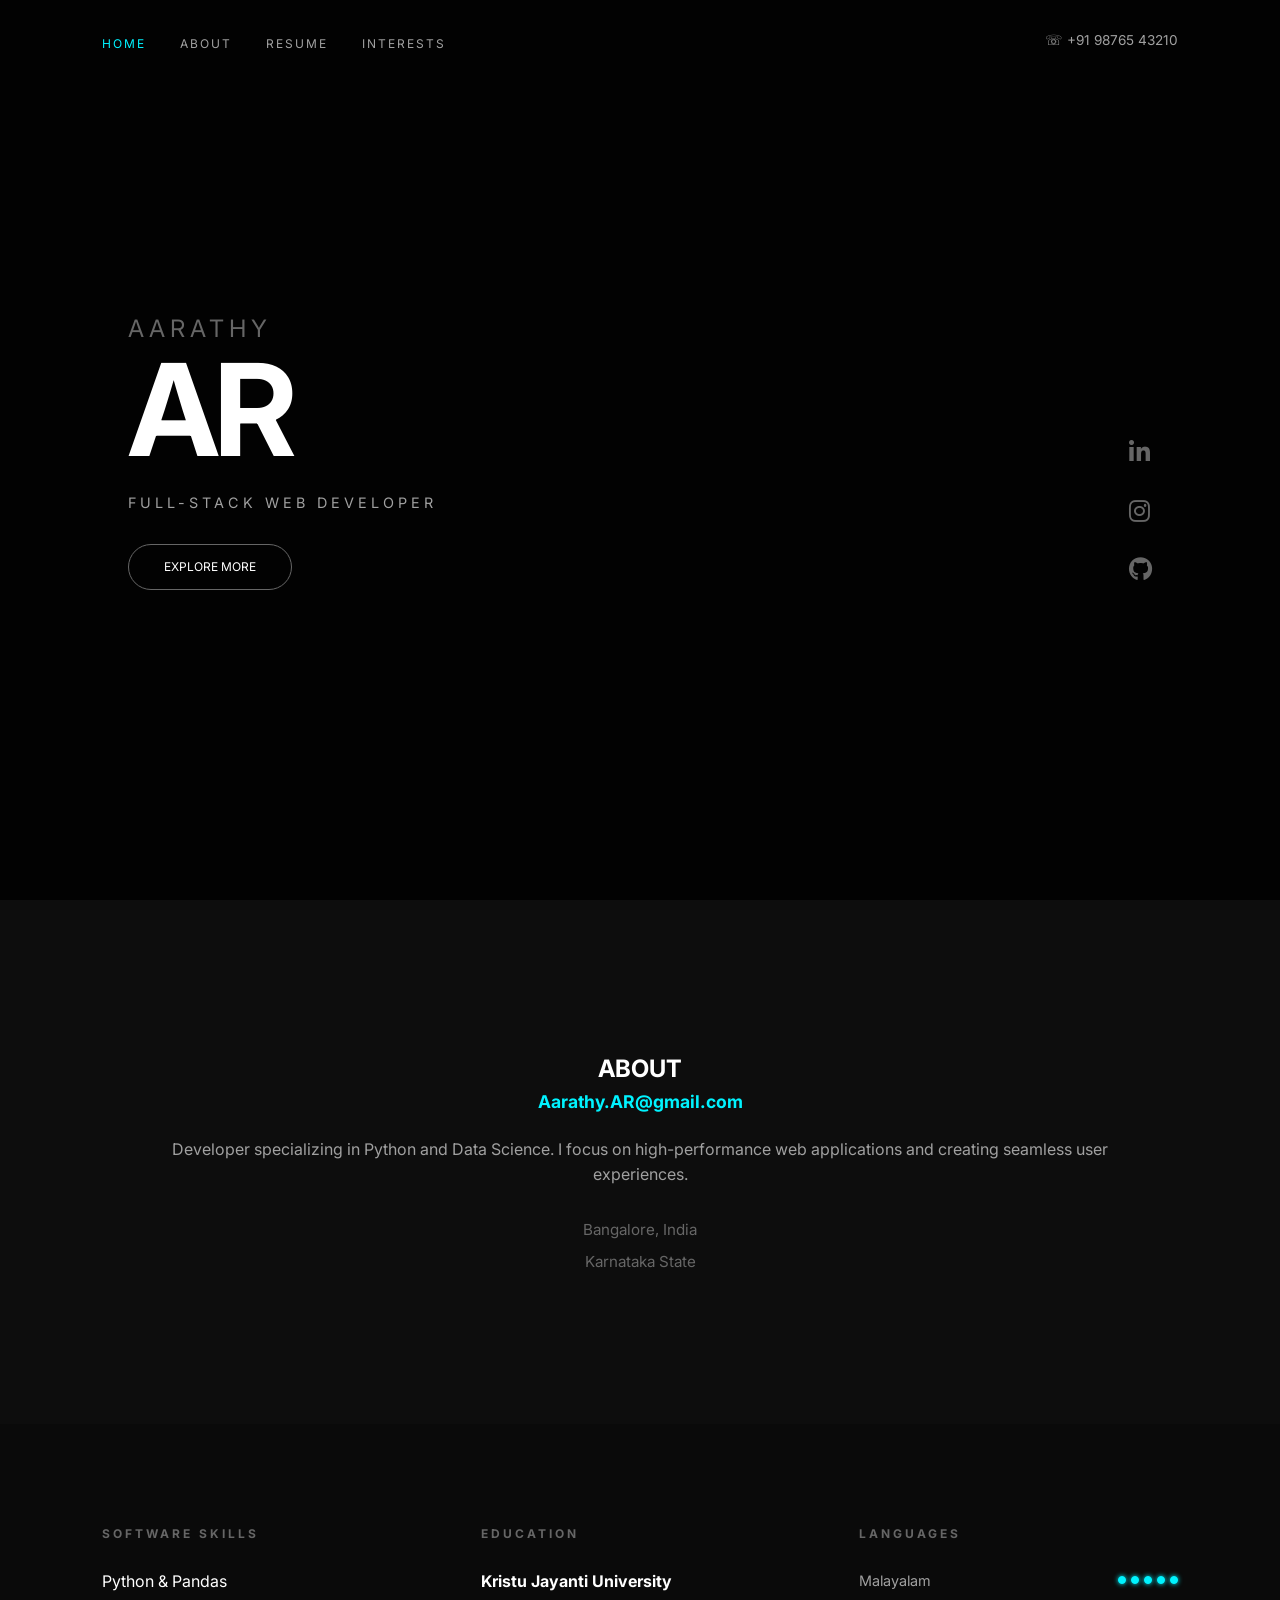
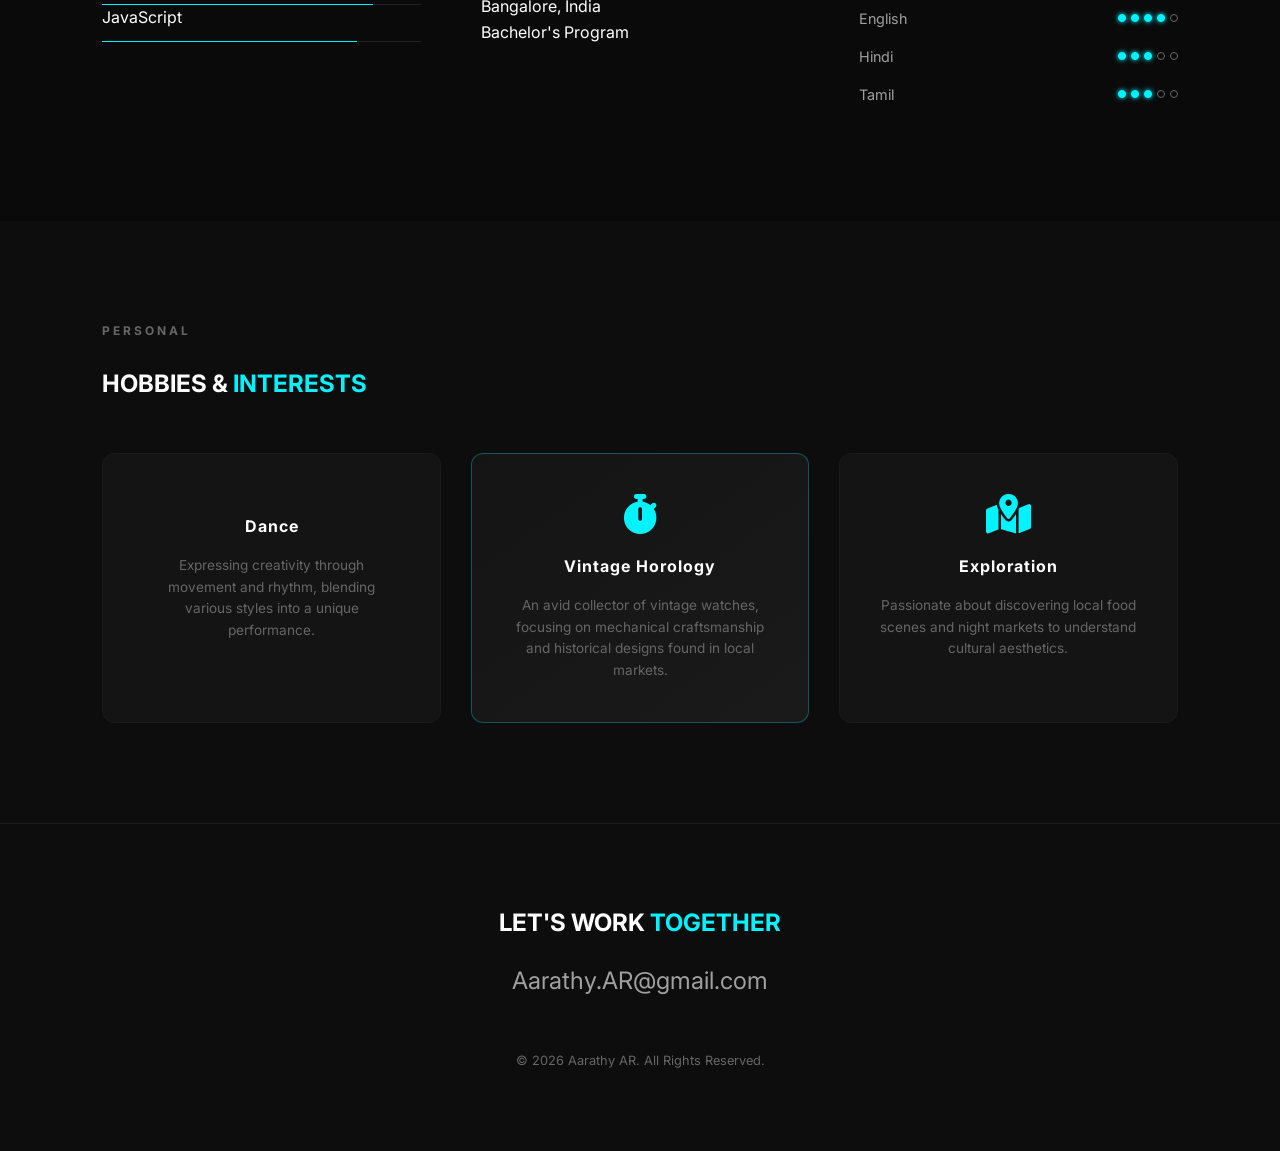
==== index.html @ 203defc9 "Full portfolio with email redirect and hobbies" ====
<!DOCTYPE html>
<html lang="en">
<head>
    <meta charset="UTF-8">
    <meta name="viewport" content="width=device-width, initial-scale=1.0">
    <title>Aarathy AR | Portfolio</title>
    <link href="https://fonts.googleapis.com/css2?family=Inter:wght@300;400;700&display=swap" rel="stylesheet">
    <link rel="stylesheet" href="https://cdnjs.cloudflare.com/ajax/libs/font-awesome/6.0.0/css/all.min.css">
    <link rel="stylesheet" href="style.css">
</head>
<body>

    <nav>
        <div class="nav-links">
            <a href="#home" class="active">Home</a>
            <a href="#about">About</a>
            <a href="#resume">Resume</a>
            <a href="#interests">Interests</a>
        </div>
        <div class="contact-num">☏ +91 98765 43210</div>
    </nav>

    <header class="hero" id="home">
        <div class="hero-overlay">
            <div class="hero-content">
                <p class="name-top">AARATHY</p>
                <h1>AR</h1>
                <p class="sub-role">Full-stack Web Developer</p>
                <div class="hero-btns">
                    <a href="#interests" class="btn-outline">Explore More</a>
                </div>
            </div>
            
            <div class="social-sidebar">
                <a href="https://www.linkedin.com/in/aarathy-ar-100a663b9/" target="_blank"><i class="fab fa-linkedin-in"></i></a>
                <a href="https://instagram.com/aarrrathhyyy/" target="_blank"><i class="fab fa-instagram"></i></a>
                <a href="https://github.com/AarathyAR" target="_blank"><i class="fab fa-github"></i></a>
            </div>
        </div>
    </header>

    <section class="about-dark" id="about">
        <div class="about-content">
            <h2>ABOUT</h2>
            <a href="mailto:Aarathy.AR@gmail.com" class="email-link">Aarathy.AR@gmail.com</a>
            <p class="description">
                Developer specializing in Python and Data Science. I focus on high-performance web applications and creating seamless user experiences.
            </p>
            <div class="location-container">
                <p class="city">Bangalore, India</p>
                <p class="state">Karnataka State</p>
            </div>
        </div>
    </section>

    <section class="resume-grid" id="resume">
        <div class="resume-column">
            <h3>SOFTWARE SKILLS</h3>
            <div class="skill-item">
                <span>Python & Pandas</span>
                <div class="line-container"><div class="line" style="width: 85%;"></div></div>
            </div>
            <div class="skill-item">
                <span>JavaScript</span>
                <div class="line-container"><div class="line" style="width: 80%;"></div></div>
            </div>
        </div>

        <div class="resume-column">
            <h3>EDUCATION</h3>
            <div class="edu-box">
                <h4>Kristu Jayanti University</h4>
                <p class="edu-location">Bangalore, India</p>
                <p class="edu-details">Bachelor's Program</p>
            </div>
        </div>

        <div class="resume-column">
            <h3>LANGUAGES</h3>
            <ul class="language-list">
                <li><span>Malayalam</span> <div class="dot-bar"><div class="dot active"></div><div class="dot active"></div><div class="dot active"></div><div class="dot active"></div><div class="dot active"></div></div></li>
                <li><span>English</span> <div class="dot-bar"><div class="dot active"></div><div class="dot active"></div><div class="dot active"></div><div class="dot active"></div><div class="dot"></div></div></li>
                <li><span>Hindi</span> <div class="dot-bar"><div class="dot active"></div><div class="dot active"></div><div class="dot active"></div><div class="dot"></div><div class="dot"></div></div></li>
                <li><span>Tamil</span> <div class="dot-bar"><div class="dot active"></div><div class="dot active"></div><div class="dot active"></div><div class="dot"></div><div class="dot"></div></div></li>
            </ul>
        </div>
    </section>

    <section class="interests-section" id="interests">
        <div class="section-title">
            <h3>PERSONAL</h3>
            <h2>HOBBIES & <span>INTERESTS</span></h2>
        </div>
        
        <div class="interests-container">
            <div class="interest-card">
                <i class="fas fa-person-rays"></i>
                <h4>Dance</h4>
                <p>Expressing creativity through movement and rhythm, blending various styles into a unique performance.</p>
            </div>

            <div class="interest-card highlighted">
                <i class="fas fa-stopwatch"></i>
                <h4>Vintage Horology</h4>
                <p>An avid collector of vintage  watches, focusing on mechanical craftsmanship and historical designs found in local markets.</p>
            </div>

            <div class="interest-card">
                <i class="fas fa-map-location-dot"></i>
                <h4>Exploration</h4>
                <p>Passionate about discovering local food scenes and night markets to understand cultural aesthetics.</p>
            </div>
        </div>
    </section>

    <footer class="final-footer">
        <div class="footer-top">
            <h2>LET'S WORK <span>TOGETHER</span></h2>
            <a href="mailto:Aarathy.AR@gmail.com" class="footer-email">Aarathy.AR@gmail.com</a>
        </div>
        <div class="footer-bottom">
            <p>© 2026 Aarathy AR. All Rights Reserved.</p>
        </div>
    </footer>

    <script src="script.js"></script>
</body>
</html>
---- style.css ----
:root {
    --bg-dark: #0d0d0d;
    --bg-card: #141414;
    --accent-blue: #00f3ff;
    --white: #ffffff;
    --gray: #666666;
    --light-gray: #a0a0a0;
}

* { margin: 0; padding: 0; box-sizing: border-box; scroll-behavior: smooth; }
body { font-family: 'Inter', sans-serif; background-color: var(--bg-dark); color: var(--white); line-height: 1.6; overflow-x: hidden; }

/* NAVIGATION */
nav { display: flex; justify-content: space-between; padding: 30px 8%; position: absolute; width: 100%; z-index: 100; }
.nav-links a { color: var(--light-gray); text-decoration: none; margin-right: 30px; font-size: 0.75rem; text-transform: uppercase; letter-spacing: 2px; transition: 0.3s; }
.nav-links a.active, .nav-links a:hover { color: var(--accent-blue); }
.contact-num { font-size: 0.85rem; color: var(--light-gray); }

/* HERO */
.hero { height: 100vh; background: linear-gradient(rgba(0,0,0,0.85), rgba(0,0,0,0.85)), url('https://images.unsplash.com/photo-1497215728101-856f4ea42174?q=80&w=1600') center/cover; display: flex; align-items: center; }
.hero-overlay { width: 100%; padding: 0 10%; display: flex; justify-content: space-between; align-items: flex-end; }
.hero-content h1 { font-size: 8rem; font-weight: 700; line-height: 0.8; letter-spacing: -5px; }
.name-top { font-size: 1.5rem; letter-spacing: 5px; color: var(--gray); margin-bottom: 10px; }
.sub-role { letter-spacing: 4px; color: var(--light-gray); text-transform: uppercase; margin: 30px 0; font-size: 0.9rem; }

.social-sidebar { display: flex; flex-direction: column; gap: 20px; }
.social-sidebar a { color: var(--gray); font-size: 1.5rem; transition: 0.3s; text-decoration: none; }
.social-sidebar a:hover { color: var(--accent-blue); transform: scale(1.2); filter: drop-shadow(0 0 8px var(--accent-blue)); }

.btn-outline { display: inline-block; padding: 12px 35px; border: 1px solid var(--gray); color: var(--white); text-decoration: none; border-radius: 50px; font-size: 0.75rem; text-transform: uppercase; transition: 0.3s; }
.btn-outline:hover { border-color: var(--accent-blue); color: var(--accent-blue); box-shadow: 0 0 15px var(--accent-blue); }

/* ABOUT & EMAIL */
.about-dark { padding: 150px 10%; text-align: center; }
.email-link { color: var(--accent-blue); text-decoration: none; font-weight: 700; font-size: 1.1rem; display: block; margin-bottom: 20px; transition: 0.3s; }
.email-link:hover { text-shadow: 0 0 10px var(--accent-blue); }
.description { color: var(--light-gray); margin-bottom: 30px; }
.location-container p { display: block; margin-top: 8px; color: var(--gray); font-size: 0.95rem; }

/* RESUME & LANGUAGES */
.resume-grid { padding: 100px 8%; display: grid; grid-template-columns: 1fr 1fr 1fr; gap: 60px; background: #0a0a0a; }
h3 { font-size: 0.75rem; letter-spacing: 3px; color: var(--gray); margin-bottom: 25px; text-transform: uppercase; }

.language-list { list-style: none; }
.language-list li { display: flex; justify-content: space-between; align-items: center; margin-bottom: 15px; color: var(--light-gray); font-size: 0.9rem; }
.dot-bar { display: flex; gap: 5px; }
.dot { width: 8px; height: 8px; border: 1px solid var(--gray); border-radius: 50%; }
.dot.active { background: var(--accent-blue); border-color: var(--accent-blue); box-shadow: 0 0 5px var(--accent-blue); }

.line-container { width: 100%; height: 1px; background: #222; margin-top: 10px; position: relative; }
.line { height: 100%; background: var(--accent-blue); position: absolute; transform: scaleX(0); transform-origin: left; transition: transform 1.5s cubic-bezier(0.2, 1, 0.3, 1); }

/* INTERESTS */
.interests-section { padding: 100px 8%; background: var(--bg-dark); }
.section-title { margin-bottom: 50px; }
.section-title h2 span { color: var(--accent-blue); }
.interests-container { display: grid; grid-template-columns: repeat(auto-fit, minmax(280px, 1fr)); gap: 30px; }
.interest-card { background: var(--bg-card); padding: 40px; border-radius: 12px; border: 1px solid #1a1a1a; transition: 0.4s; text-align: center; }
.interest-card i { font-size: 2.5rem; color: var(--accent-blue); margin-bottom: 20px; display: block; }
.interest-card h4 { margin-bottom: 15px; letter-spacing: 1px; }
.interest-card p { font-size: 0.85rem; color: var(--gray); line-height: 1.6; }
.interest-card:hover { transform: translateY(-10px); border-color: var(--accent-blue); }
.interest-card.highlighted { border-color: rgba(0, 243, 255, 0.3); background: linear-gradient(145deg, #141414, #1a1a1a); }

/* FOOTER */
.final-footer { padding: 80px 8%; text-align: center; border-top: 1px solid #1a1a1a; }
.footer-top h2 span { color: var(--accent-blue); }
.footer-email { font-size: 1.5rem; color: var(--light-gray); text-decoration: none; display: block; margin-top: 20px; transition: 0.3s; }
.footer-email:hover { color: var(--accent-blue); }
.footer-bottom { margin-top: 50px; color: var(--gray); font-size: 0.8rem; }
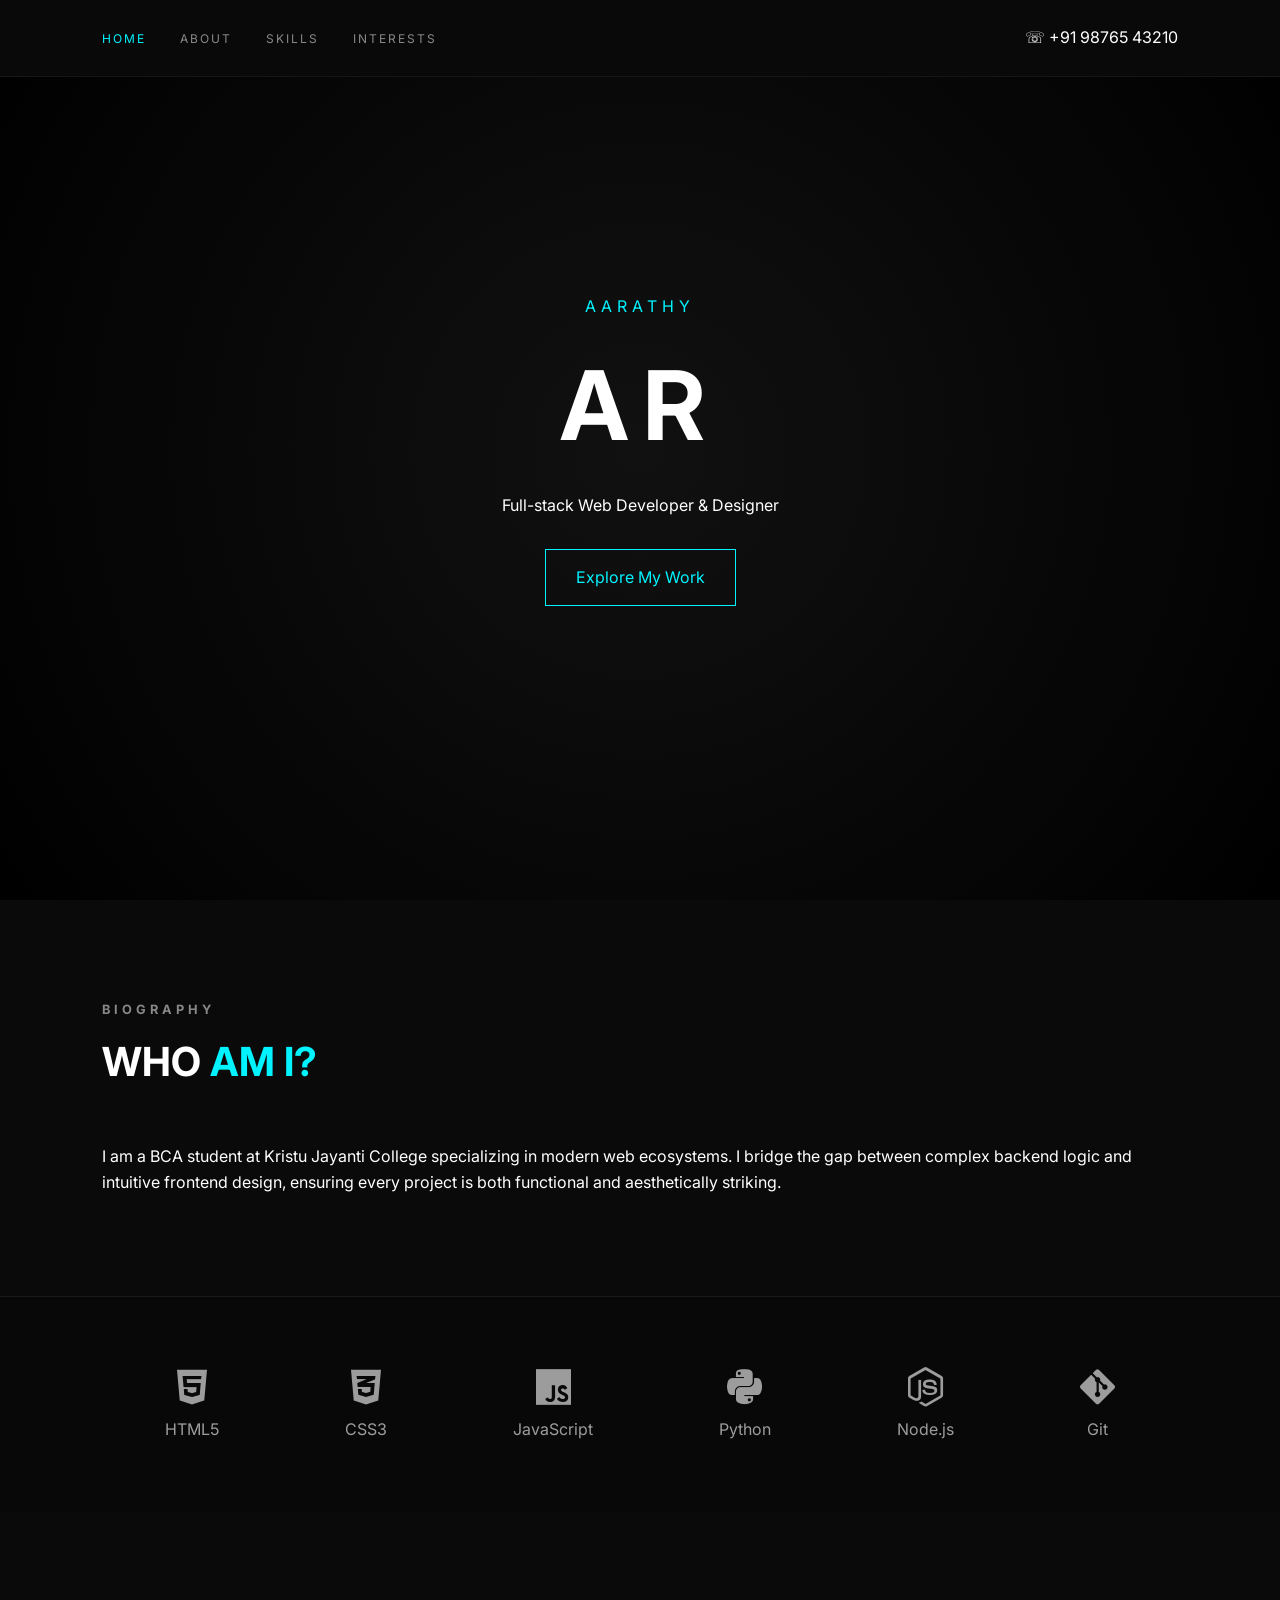
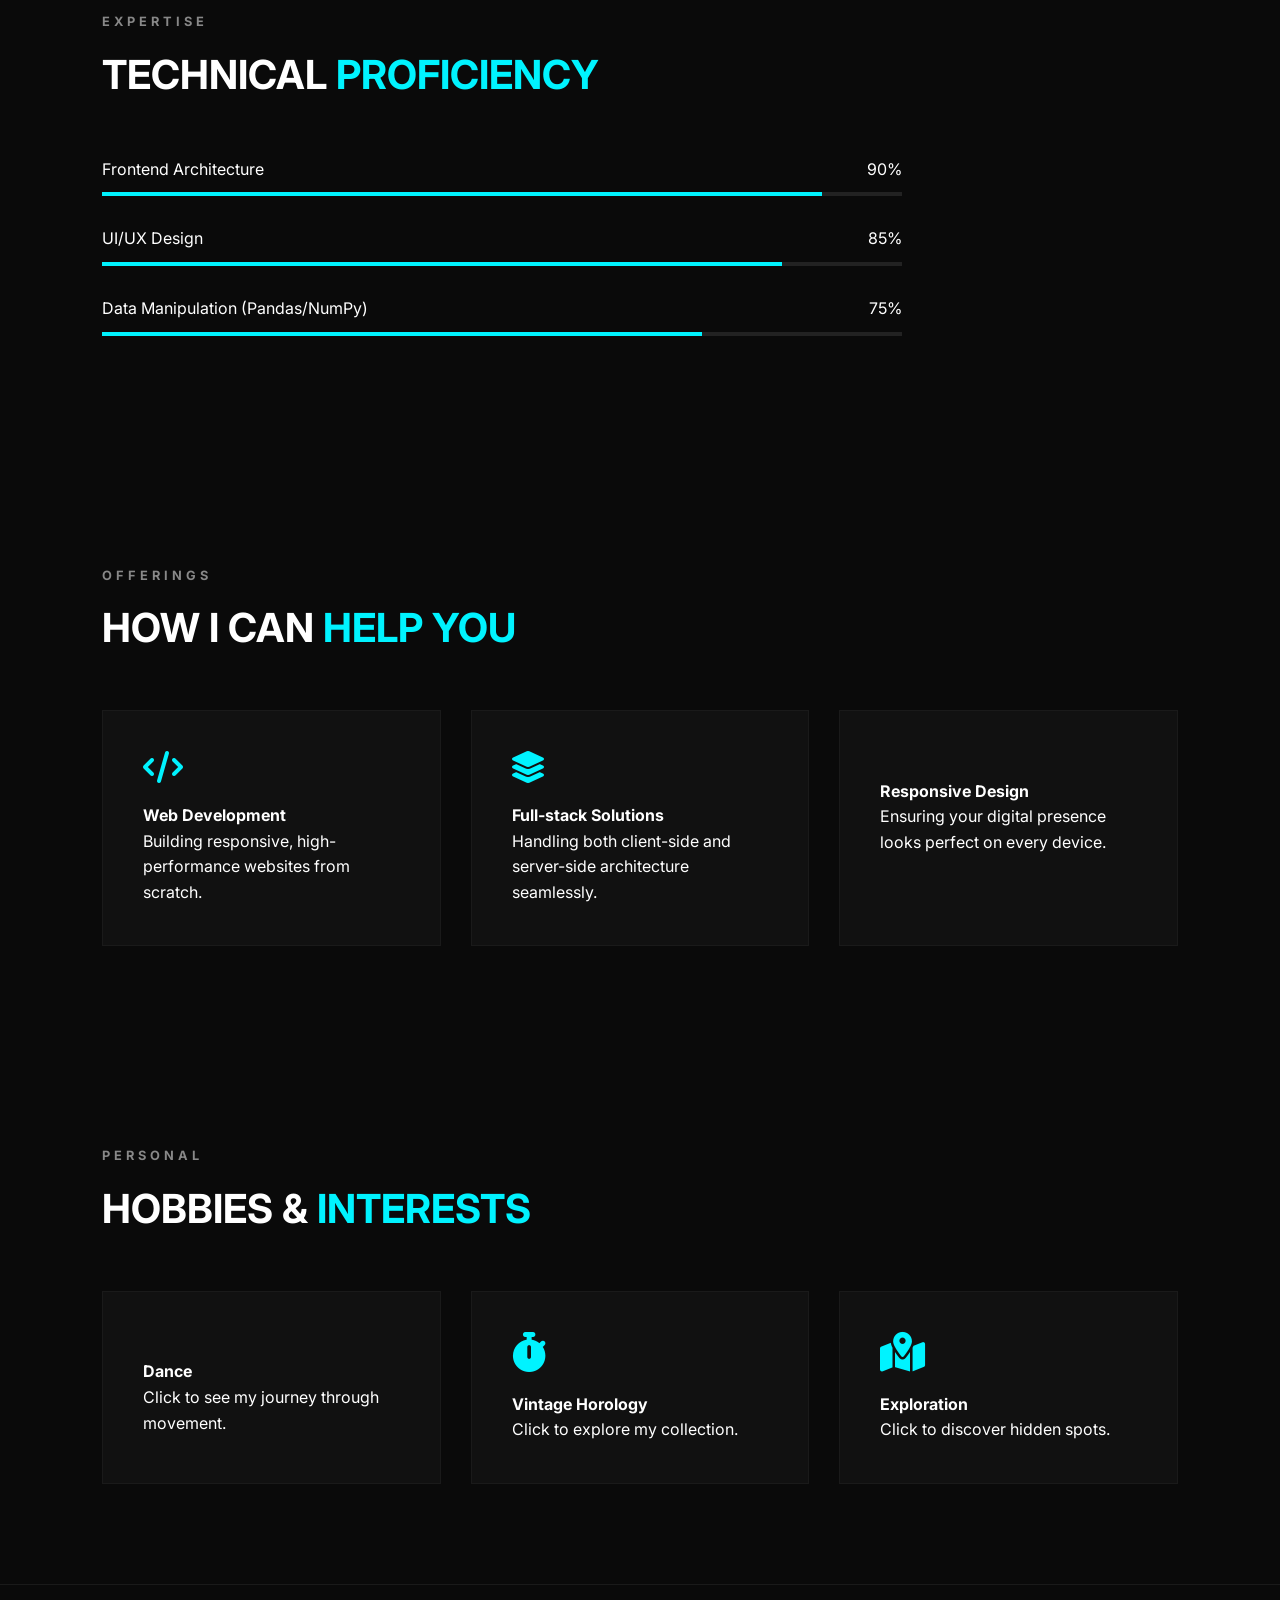
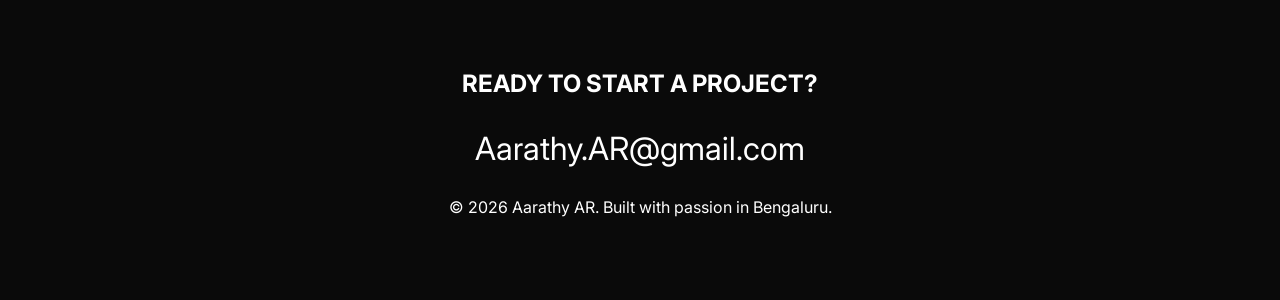
==== commit b979dcd9: "Add files via upload updated files" ====
--- a/index.html
+++ b/index.html
@@ -1,128 +1,145 @@
-<!DOCTYPE html>
-<html lang="en">
-<head>
-    <meta charset="UTF-8">
-    <meta name="viewport" content="width=device-width, initial-scale=1.0">
-    <title>Aarathy AR | Portfolio</title>
-    <link href="https://fonts.googleapis.com/css2?family=Inter:wght@300;400;700&display=swap" rel="stylesheet">
-    <link rel="stylesheet" href="https://cdnjs.cloudflare.com/ajax/libs/font-awesome/6.0.0/css/all.min.css">
-    <link rel="stylesheet" href="style.css">
-</head>
-<body>
-
-    <nav>
-        <div class="nav-links">
-            <a href="#home" class="active">Home</a>
-            <a href="#about">About</a>
-            <a href="#resume">Resume</a>
-            <a href="#interests">Interests</a>
-        </div>
-        <div class="contact-num">☏ +91 98765 43210</div>
-    </nav>
-
-    <header class="hero" id="home">
-        <div class="hero-overlay">
-            <div class="hero-content">
-                <p class="name-top">AARATHY</p>
-                <h1>AR</h1>
-                <p class="sub-role">Full-stack Web Developer</p>
-                <div class="hero-btns">
-                    <a href="#interests" class="btn-outline">Explore More</a>
-                </div>
-            </div>
-            
-            <div class="social-sidebar">
-                <a href="https://www.linkedin.com/in/aarathy-ar-100a663b9/" target="_blank"><i class="fab fa-linkedin-in"></i></a>
-                <a href="https://instagram.com/aarrrathhyyy/" target="_blank"><i class="fab fa-instagram"></i></a>
-                <a href="https://github.com/AarathyAR" target="_blank"><i class="fab fa-github"></i></a>
-            </div>
-        </div>
-    </header>
-
-    <section class="about-dark" id="about">
-        <div class="about-content">
-            <h2>ABOUT</h2>
-            <a href="mailto:Aarathy.AR@gmail.com" class="email-link">Aarathy.AR@gmail.com</a>
-            <p class="description">
-                Developer specializing in Python and Data Science. I focus on high-performance web applications and creating seamless user experiences.
-            </p>
-            <div class="location-container">
-                <p class="city">Bangalore, India</p>
-                <p class="state">Karnataka State</p>
-            </div>
-        </div>
-    </section>
-
-    <section class="resume-grid" id="resume">
-        <div class="resume-column">
-            <h3>SOFTWARE SKILLS</h3>
-            <div class="skill-item">
-                <span>Python & Pandas</span>
-                <div class="line-container"><div class="line" style="width: 85%;"></div></div>
-            </div>
-            <div class="skill-item">
-                <span>JavaScript</span>
-                <div class="line-container"><div class="line" style="width: 80%;"></div></div>
-            </div>
-        </div>
-
-        <div class="resume-column">
-            <h3>EDUCATION</h3>
-            <div class="edu-box">
-                <h4>Kristu Jayanti University</h4>
-                <p class="edu-location">Bangalore, India</p>
-                <p class="edu-details">Bachelor's Program</p>
-            </div>
-        </div>
-
-        <div class="resume-column">
-            <h3>LANGUAGES</h3>
-            <ul class="language-list">
-                <li><span>Malayalam</span> <div class="dot-bar"><div class="dot active"></div><div class="dot active"></div><div class="dot active"></div><div class="dot active"></div><div class="dot active"></div></div></li>
-                <li><span>English</span> <div class="dot-bar"><div class="dot active"></div><div class="dot active"></div><div class="dot active"></div><div class="dot active"></div><div class="dot"></div></div></li>
-                <li><span>Hindi</span> <div class="dot-bar"><div class="dot active"></div><div class="dot active"></div><div class="dot active"></div><div class="dot"></div><div class="dot"></div></div></li>
-                <li><span>Tamil</span> <div class="dot-bar"><div class="dot active"></div><div class="dot active"></div><div class="dot active"></div><div class="dot"></div><div class="dot"></div></div></li>
-            </ul>
-        </div>
-    </section>
-
-    <section class="interests-section" id="interests">
-        <div class="section-title">
-            <h3>PERSONAL</h3>
-            <h2>HOBBIES & <span>INTERESTS</span></h2>
-        </div>
-        
-        <div class="interests-container">
-            <div class="interest-card">
-                <i class="fas fa-person-rays"></i>
-                <h4>Dance</h4>
-                <p>Expressing creativity through movement and rhythm, blending various styles into a unique performance.</p>
-            </div>
-
-            <div class="interest-card highlighted">
-                <i class="fas fa-stopwatch"></i>
-                <h4>Vintage Horology</h4>
-                <p>An avid collector of vintage  watches, focusing on mechanical craftsmanship and historical designs found in local markets.</p>
-            </div>
-
-            <div class="interest-card">
-                <i class="fas fa-map-location-dot"></i>
-                <h4>Exploration</h4>
-                <p>Passionate about discovering local food scenes and night markets to understand cultural aesthetics.</p>
-            </div>
-        </div>
-    </section>
-
-    <footer class="final-footer">
-        <div class="footer-top">
-            <h2>LET'S WORK <span>TOGETHER</span></h2>
-            <a href="mailto:Aarathy.AR@gmail.com" class="footer-email">Aarathy.AR@gmail.com</a>
-        </div>
-        <div class="footer-bottom">
-            <p>© 2026 Aarathy AR. All Rights Reserved.</p>
-        </div>
-    </footer>
-
-    <script src="script.js"></script>
-</body>
+<!DOCTYPE html>
+<html lang="en">
+<head>
+    <meta charset="UTF-8">
+    <meta name="viewport" content="width=device-width, initial-scale=1.0">
+    <title>Aarathy AR | Portfolio</title>
+    <link href="https://fonts.googleapis.com/css2?family=Inter:wght@300;400;700&display=swap" rel="stylesheet">
+    <link rel="stylesheet" href="https://cdnjs.cloudflare.com/ajax/libs/font-awesome/6.0.0/css/all.min.css">
+    <link rel="stylesheet" href="style.css">
+</head>
+<body>
+
+    <nav>
+        <div class="nav-links">
+            <a href="#home" class="active">Home</a>
+            <a href="#about">About</a>
+            <a href="#resume">Skills</a>
+            <a href="#interests">Interests</a>
+        </div>
+        <div class="contact-num">☏ +91 98765 43210</div>
+    </nav>
+
+    <header class="hero" id="home">
+        <div class="hero-overlay">
+            <div class="hero-content">
+                <p class="name-top">AARATHY</p>
+                <h1>AR</h1>
+                <p class="sub-role">Full-stack Web Developer & Designer</p>
+                <div class="hero-btns">
+                    <a href="#interests" class="btn-primary">Explore My Work</a>
+                </div>
+            </div>
+        </div>
+    </header>
+
+    <section class="about-section" id="about">
+        <div class="section-title">
+            <h3>BIOGRAPHY</h3>
+            <h2>WHO <span>AM I?</span></h2>
+        </div>
+        <div class="about-content">
+            <p>I am a BCA student at Kristu Jayanti College specializing in modern web ecosystems. I bridge the gap between complex backend logic and intuitive frontend design, ensuring every project is both functional and aesthetically striking.</p>
+        </div>
+    </section>
+
+    <section class="languages-section">
+        <div class="languages-container">
+            <div class="lang-icon"><i class="fab fa-html5"></i><span>HTML5</span></div>
+            <div class="lang-icon"><i class="fab fa-css3-alt"></i><span>CSS3</span></div>
+            <div class="lang-icon"><i class="fab fa-js"></i><span>JavaScript</span></div>
+            <div class="lang-icon"><i class="fab fa-python"></i><span>Python</span></div>
+            <div class="lang-icon"><i class="fab fa-node-js"></i><span>Node.js</span></div>
+            <div class="lang-icon"><i class="fab fa-git-alt"></i><span>Git</span></div>
+        </div>
+    </section>
+
+    <section class="resume-section" id="resume">
+        <div class="section-title">
+            <h3>EXPERTISE</h3>
+            <h2>TECHNICAL <span>PROFICIENCY</span></h2>
+        </div>
+        <div class="resume-grid">
+            <div class="skill-item">
+                <div class="skill-info"><span>Frontend Architecture</span><span>90%</span></div>
+                <div class="progress-bar"><div class="line" style="width: 90%"></div></div>
+            </div>
+            <div class="skill-item">
+                <div class="skill-info"><span>UI/UX Design</span><span>85%</span></div>
+                <div class="progress-bar"><div class="line" style="width: 85%"></div></div>
+            </div>
+            <div class="skill-item">
+                <div class="skill-info"><span>Data Manipulation (Pandas/NumPy)</span><span>75%</span></div>
+                <div class="progress-bar"><div class="line" style="width: 75%"></div></div>
+            </div>
+        </div>
+    </section>
+
+    <section class="services-section">
+        <div class="section-title">
+            <h3>OFFERINGS</h3>
+            <h2>HOW I CAN <span>HELP YOU</span></h2>
+        </div>
+        <div class="services-grid">
+            <div class="service-box">
+                <i class="fas fa-code"></i>
+                <h4>Web Development</h4>
+                <p>Building responsive, high-performance websites from scratch.</p>
+            </div>
+            <div class="service-box">
+                <i class="fas fa-layer-group"></i>
+                <h4>Full-stack Solutions</h4>
+                <p>Handling both client-side and server-side architecture seamlessly.</p>
+            </div>
+            <div class="service-box">
+                <i class="fas fa-mobile-screen"></i>
+                <h4>Responsive Design</h4>
+                <p>Ensuring your digital presence looks perfect on every device.</p>
+            </div>
+        </div>
+    </section>
+
+    <section class="interests-section" id="interests">
+        <div class="section-title">
+            <h3>PERSONAL</h3>
+            <h2>HOBBIES & <span>INTERESTS</span></h2>
+        </div>
+        <div class="interests-container">
+            <div class="interest-card" onclick="openModal('dance')">
+                <i class="fas fa-person-rays"></i>
+                <h4>Dance</h4>
+                <p>Click to see my journey through movement.</p>
+            </div>
+            <div class="interest-card highlighted" onclick="openModal('horology')">
+                <i class="fas fa-stopwatch"></i>
+                <h4>Vintage Horology</h4>
+                <p>Click to explore my collection.</p>
+            </div>
+            <div class="interest-card" onclick="openModal('exploration')">
+                <i class="fas fa-map-location-dot"></i>
+                <h4>Exploration</h4>
+                <p>Click to discover hidden spots.</p>
+            </div>
+        </div>
+    </section>
+
+    <div id="hobbyModal" class="modal">
+        <div class="modal-content">
+            <span class="close-button" onclick="closeModal()">&times;</span>
+            <div id="modalBody"></div>
+        </div>
+    </div>
+
+    <footer class="final-footer">
+        <div class="footer-top">
+            <h2>READY TO START A <span>PROJECT?</span></h2>
+            <a href="mailto:Aarathy.AR@gmail.com" class="footer-email">Aarathy.AR@gmail.com</a>
+        </div>
+        <div class="footer-bottom">
+            <p>© 2026 Aarathy AR. Built with passion in Bengaluru.</p>
+        </div>
+    </footer>
+
+    <script src="script.js"></script>
+</body>
 </html>
--- a/style.css
+++ b/style.css
@@ -1,70 +1,65 @@
-:root {
-    --bg-dark: #0d0d0d;
-    --bg-card: #141414;
-    --accent-blue: #00f3ff;
-    --white: #ffffff;
-    --gray: #666666;
-    --light-gray: #a0a0a0;
-}
-
-* { margin: 0; padding: 0; box-sizing: border-box; scroll-behavior: smooth; }
-body { font-family: 'Inter', sans-serif; background-color: var(--bg-dark); color: var(--white); line-height: 1.6; overflow-x: hidden; }
-
-/* NAVIGATION */
-nav { display: flex; justify-content: space-between; padding: 30px 8%; position: absolute; width: 100%; z-index: 100; }
-.nav-links a { color: var(--light-gray); text-decoration: none; margin-right: 30px; font-size: 0.75rem; text-transform: uppercase; letter-spacing: 2px; transition: 0.3s; }
-.nav-links a.active, .nav-links a:hover { color: var(--accent-blue); }
-.contact-num { font-size: 0.85rem; color: var(--light-gray); }
-
-/* HERO */
-.hero { height: 100vh; background: linear-gradient(rgba(0,0,0,0.85), rgba(0,0,0,0.85)), url('https://images.unsplash.com/photo-1497215728101-856f4ea42174?q=80&w=1600') center/cover; display: flex; align-items: center; }
-.hero-overlay { width: 100%; padding: 0 10%; display: flex; justify-content: space-between; align-items: flex-end; }
-.hero-content h1 { font-size: 8rem; font-weight: 700; line-height: 0.8; letter-spacing: -5px; }
-.name-top { font-size: 1.5rem; letter-spacing: 5px; color: var(--gray); margin-bottom: 10px; }
-.sub-role { letter-spacing: 4px; color: var(--light-gray); text-transform: uppercase; margin: 30px 0; font-size: 0.9rem; }
-
-.social-sidebar { display: flex; flex-direction: column; gap: 20px; }
-.social-sidebar a { color: var(--gray); font-size: 1.5rem; transition: 0.3s; text-decoration: none; }
-.social-sidebar a:hover { color: var(--accent-blue); transform: scale(1.2); filter: drop-shadow(0 0 8px var(--accent-blue)); }
-
-.btn-outline { display: inline-block; padding: 12px 35px; border: 1px solid var(--gray); color: var(--white); text-decoration: none; border-radius: 50px; font-size: 0.75rem; text-transform: uppercase; transition: 0.3s; }
-.btn-outline:hover { border-color: var(--accent-blue); color: var(--accent-blue); box-shadow: 0 0 15px var(--accent-blue); }
-
-/* ABOUT & EMAIL */
-.about-dark { padding: 150px 10%; text-align: center; }
-.email-link { color: var(--accent-blue); text-decoration: none; font-weight: 700; font-size: 1.1rem; display: block; margin-bottom: 20px; transition: 0.3s; }
-.email-link:hover { text-shadow: 0 0 10px var(--accent-blue); }
-.description { color: var(--light-gray); margin-bottom: 30px; }
-.location-container p { display: block; margin-top: 8px; color: var(--gray); font-size: 0.95rem; }
-
-/* RESUME & LANGUAGES */
-.resume-grid { padding: 100px 8%; display: grid; grid-template-columns: 1fr 1fr 1fr; gap: 60px; background: #0a0a0a; }
-h3 { font-size: 0.75rem; letter-spacing: 3px; color: var(--gray); margin-bottom: 25px; text-transform: uppercase; }
-
-.language-list { list-style: none; }
-.language-list li { display: flex; justify-content: space-between; align-items: center; margin-bottom: 15px; color: var(--light-gray); font-size: 0.9rem; }
-.dot-bar { display: flex; gap: 5px; }
-.dot { width: 8px; height: 8px; border: 1px solid var(--gray); border-radius: 50%; }
-.dot.active { background: var(--accent-blue); border-color: var(--accent-blue); box-shadow: 0 0 5px var(--accent-blue); }
-
-.line-container { width: 100%; height: 1px; background: #222; margin-top: 10px; position: relative; }
-.line { height: 100%; background: var(--accent-blue); position: absolute; transform: scaleX(0); transform-origin: left; transition: transform 1.5s cubic-bezier(0.2, 1, 0.3, 1); }
-
-/* INTERESTS */
-.interests-section { padding: 100px 8%; background: var(--bg-dark); }
-.section-title { margin-bottom: 50px; }
-.section-title h2 span { color: var(--accent-blue); }
-.interests-container { display: grid; grid-template-columns: repeat(auto-fit, minmax(280px, 1fr)); gap: 30px; }
-.interest-card { background: var(--bg-card); padding: 40px; border-radius: 12px; border: 1px solid #1a1a1a; transition: 0.4s; text-align: center; }
-.interest-card i { font-size: 2.5rem; color: var(--accent-blue); margin-bottom: 20px; display: block; }
-.interest-card h4 { margin-bottom: 15px; letter-spacing: 1px; }
-.interest-card p { font-size: 0.85rem; color: var(--gray); line-height: 1.6; }
-.interest-card:hover { transform: translateY(-10px); border-color: var(--accent-blue); }
-.interest-card.highlighted { border-color: rgba(0, 243, 255, 0.3); background: linear-gradient(145deg, #141414, #1a1a1a); }
-
-/* FOOTER */
-.final-footer { padding: 80px 8%; text-align: center; border-top: 1px solid #1a1a1a; }
-.footer-top h2 span { color: var(--accent-blue); }
-.footer-email { font-size: 1.5rem; color: var(--light-gray); text-decoration: none; display: block; margin-top: 20px; transition: 0.3s; }
-.footer-email:hover { color: var(--accent-blue); }
-.footer-bottom { margin-top: 50px; color: var(--gray); font-size: 0.8rem; }+:root {
+    --bg-dark: #0a0a0a;
+    --bg-card: #111111;
+    --accent-blue: #00f3ff;
+    --white: #ffffff;
+    --gray: #888888;
+}
+
+* { margin: 0; padding: 0; box-sizing: border-box; scroll-behavior: smooth; }
+body { font-family: 'Inter', sans-serif; background-color: var(--bg-dark); color: var(--white); line-height: 1.6; overflow-x: hidden; }
+
+/* NAVIGATION */
+nav { display: flex; justify-content: space-between; padding: 25px 8%; position: fixed; width: 100%; z-index: 1000; background: rgba(10,10,10,0.9); backdrop-filter: blur(15px); border-bottom: 1px solid rgba(255,255,255,0.05); }
+.nav-links a { color: var(--gray); text-decoration: none; margin-right: 30px; font-size: 0.75rem; text-transform: uppercase; letter-spacing: 2px; }
+.nav-links a.active, .nav-links a:hover { color: var(--accent-blue); }
+
+/* HERO */
+.hero { height: 100vh; display: flex; align-items: center; justify-content: center; text-align: center; background: radial-gradient(circle at center, #111 0%, #000 100%); }
+.hero-content h1 { font-size: 6rem; letter-spacing: 15px; margin: 10px 0; }
+.name-top { color: var(--accent-blue); letter-spacing: 5px; }
+.btn-primary { display: inline-block; padding: 15px 30px; border: 1px solid var(--accent-blue); color: var(--accent-blue); text-decoration: none; margin-top: 30px; transition: 0.3s; }
+.btn-primary:hover { background: var(--accent-blue); color: #000; }
+
+/* SECTIONS COMMON */
+section { padding: 100px 8%; position: relative; z-index: 10; }
+.section-title h3 { color: var(--gray); font-size: 0.8rem; letter-spacing: 4px; margin-bottom: 10px; }
+.section-title h2 { font-size: 2.5rem; margin-bottom: 50px; }
+.section-title h2 span { color: var(--accent-blue); }
+
+/* LANGUAGES SECTION */
+.languages-section { padding: 50px 8%; background: #080808; border-top: 1px solid #1a1a1a; }
+.languages-container { display: flex; justify-content: space-around; flex-wrap: wrap; opacity: 0.6; }
+.lang-icon { text-align: center; transition: 0.3s; padding: 20px; }
+.lang-icon i { font-size: 2.5rem; display: block; margin-bottom: 10px; color: var(--white); }
+.lang-icon:hover { opacity: 1; color: var(--accent-blue); transform: scale(1.1); }
+.lang-icon:hover i { color: var(--accent-blue); }
+
+/* SKILL BARS */
+.resume-grid { max-width: 800px; }
+.skill-item { margin-bottom: 30px; }
+.skill-info { display: flex; justify-content: space-between; margin-bottom: 10px; }
+.progress-bar { height: 4px; background: #222; width: 100%; position: relative; }
+.line { height: 100%; background: var(--accent-blue); position: absolute; left: 0; transform: scaleX(0); transform-origin: left; transition: 1.5s cubic-bezier(0.2, 1, 0.3, 1); }
+
+/* SERVICES */
+.services-grid { display: grid; grid-template-columns: repeat(auto-fit, minmax(250px, 1fr)); gap: 30px; }
+.service-box { background: var(--bg-card); padding: 40px; border: 1px solid #1a1a1a; transition: 0.3s; }
+.service-box i { color: var(--accent-blue); font-size: 2rem; margin-bottom: 20px; }
+.service-box:hover { border-color: var(--accent-blue); background: #161616; }
+
+/* HOBBY CARDS */
+.interests-container { display: grid; grid-template-columns: repeat(auto-fit, minmax(250px, 1fr)); gap: 30px; }
+.interest-card { background: var(--bg-card); padding: 40px; border: 1px solid #1a1a1a; cursor: pointer !important; transition: 0.4s; position: relative; z-index: 20; }
+.interest-card:hover { border-color: var(--accent-blue); transform: translateY(-10px); }
+.interest-card i { font-size: 2.5rem; color: var(--accent-blue); margin-bottom: 20px; }
+
+/* MODAL */
+.modal { display: none; position: fixed; z-index: 2000; left: 0; top: 0; width: 100%; height: 100%; background: rgba(0,0,0,0.95); backdrop-filter: blur(10px); }
+.modal-content { background: #111; margin: 10% auto; padding: 50px; border: 1px solid var(--accent-blue); width: 80%; max-width: 600px; border-radius: 15px; position: relative; }
+.close-button { position: absolute; right: 20px; top: 10px; font-size: 35px; cursor: pointer; color: var(--gray); }
+.close-button:hover { color: var(--white); }
+
+/* FOOTER */
+.final-footer { padding: 80px 8%; text-align: center; border-top: 1px solid #1a1a1a; }
+.footer-email { font-size: 2rem; color: var(--white); text-decoration: none; display: block; margin: 20px 0; }
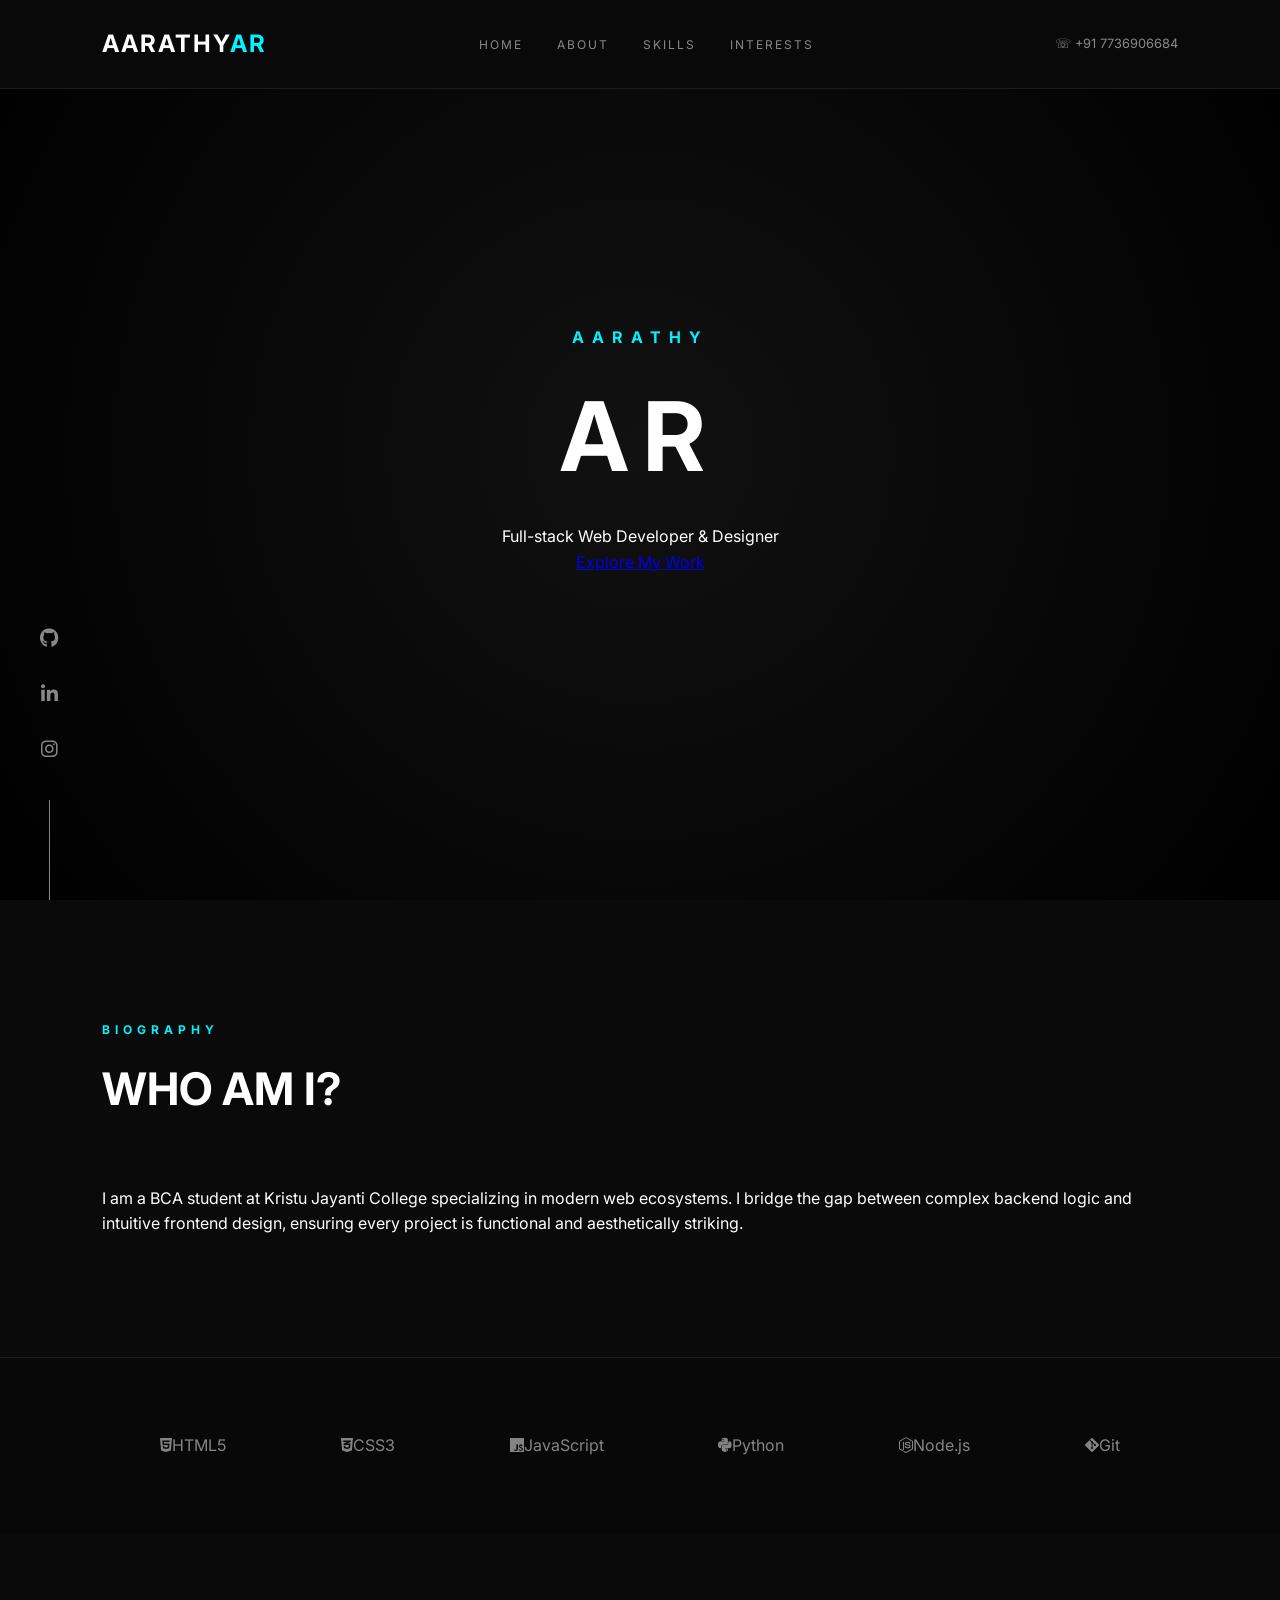
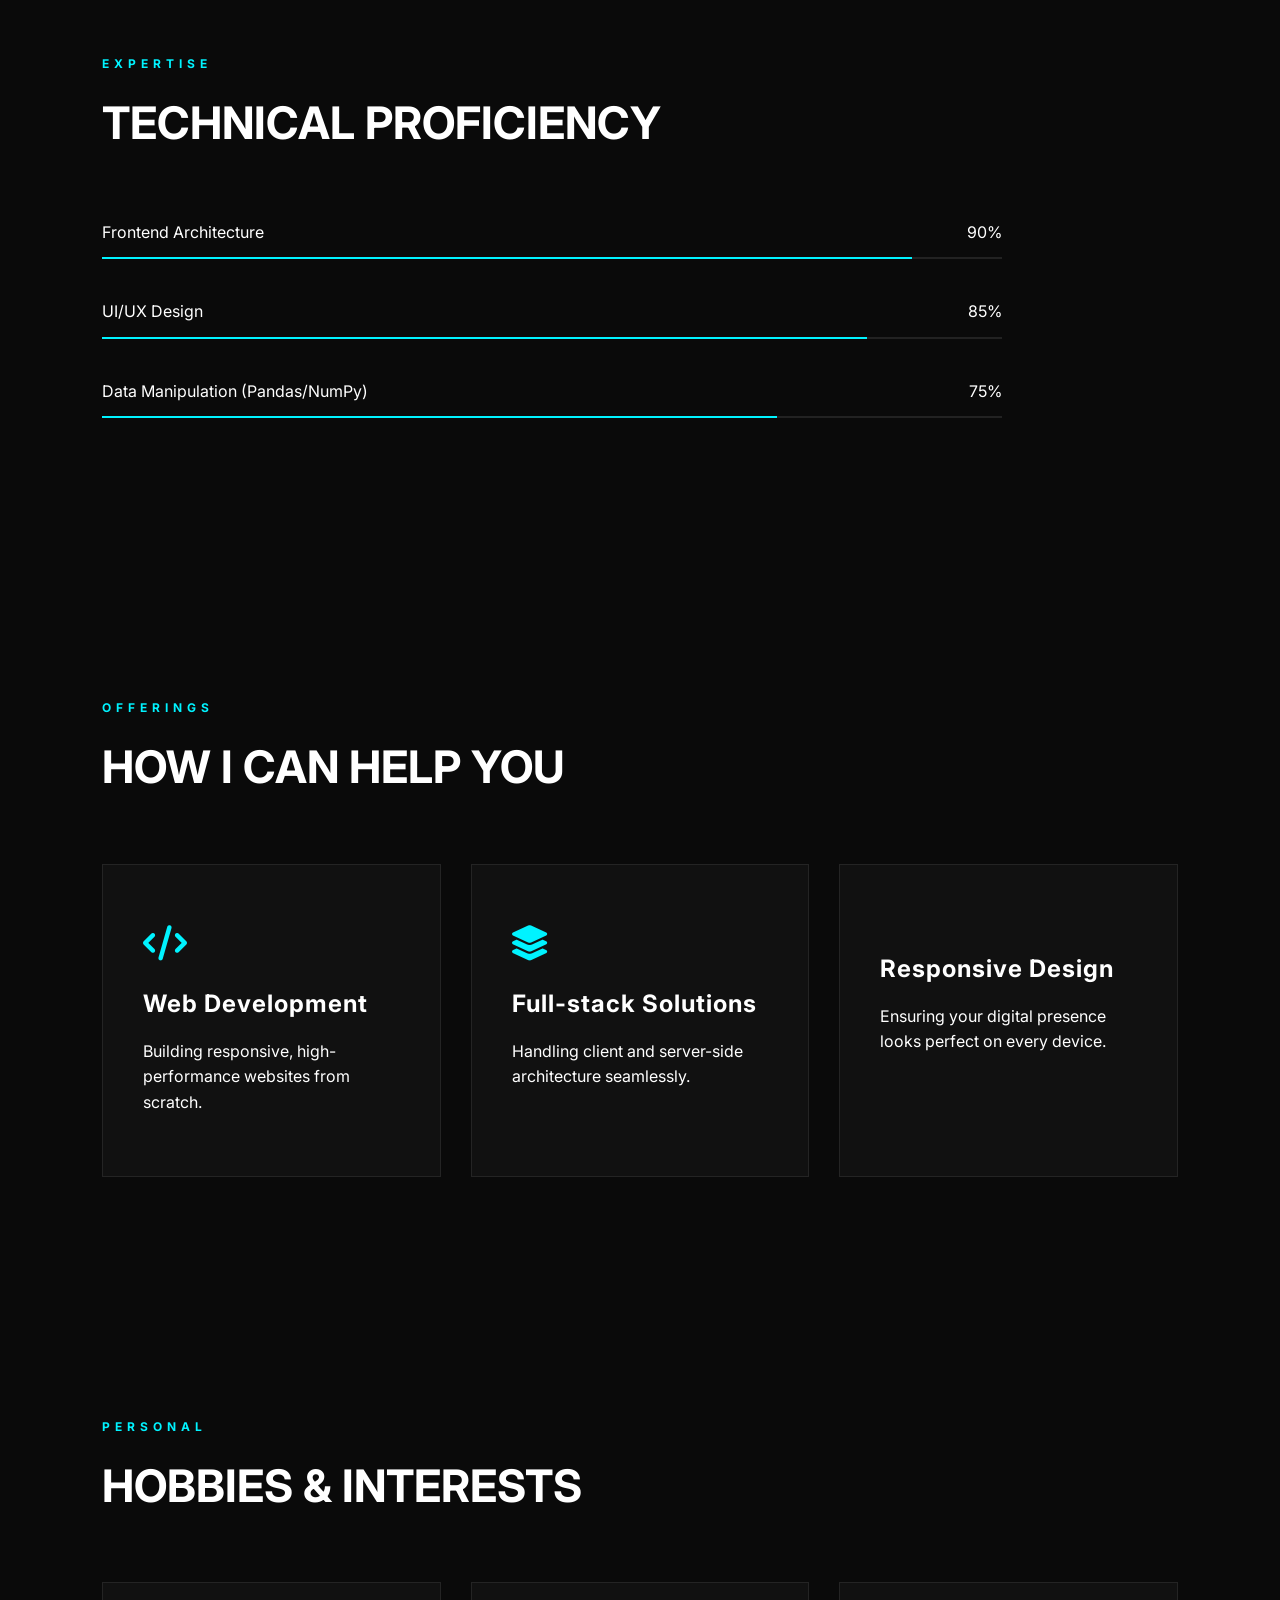
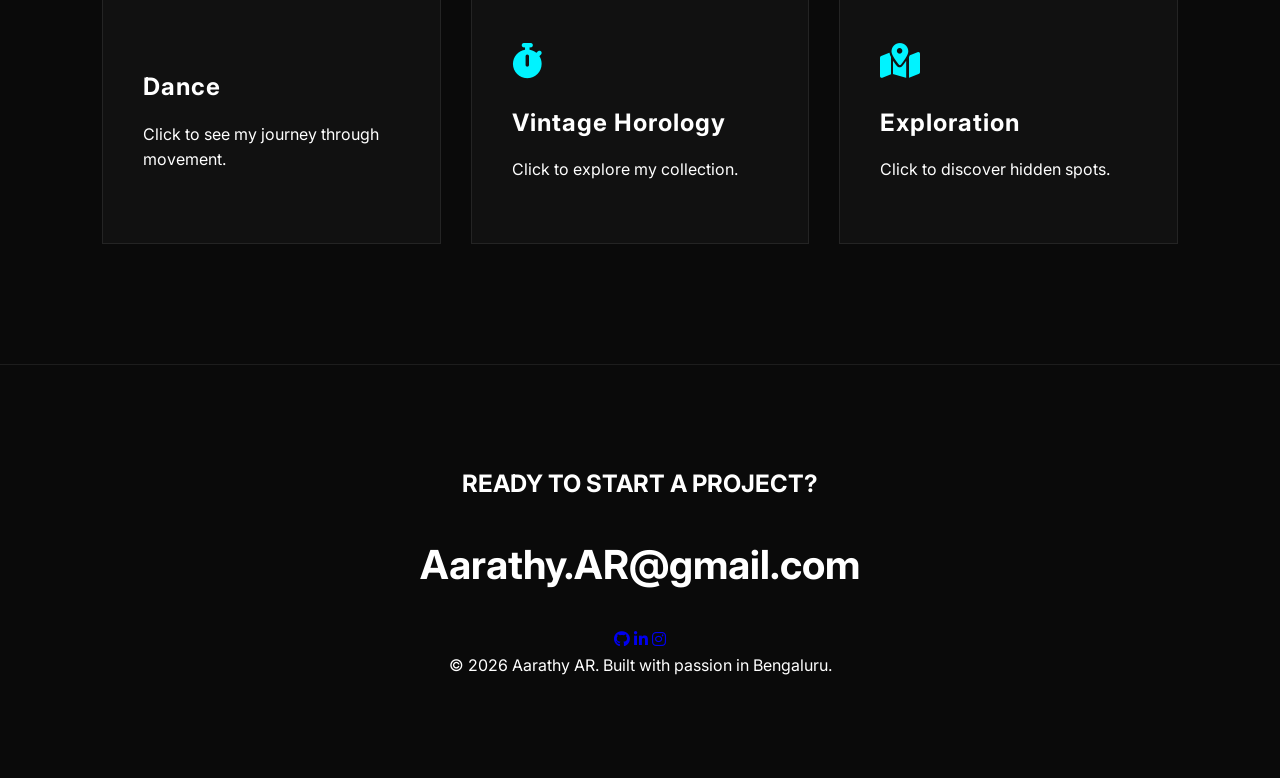
==== commit c2b0139e: "Add files via upload updated file" ====
--- a/index.html
+++ b/index.html
@@ -11,24 +11,30 @@
 <body>
 
     <nav>
+        <div class="logo">AARATHY<span>AR</span></div>
         <div class="nav-links">
             <a href="#home" class="active">Home</a>
             <a href="#about">About</a>
             <a href="#resume">Skills</a>
             <a href="#interests">Interests</a>
         </div>
-        <div class="contact-num">☏ +91 98765 43210</div>
+        <div class="contact-num">☏ +91 7736906684
     </nav>
 
+    <div class="social-sidebar">
+        <a href="https://github.com/25bcya39-ctrl" target="_blank"><i class="fab fa-github"></i></a>
+        <a href="https://www.linkedin.com/in/aarathy-ar-100a663b9/" target="_blank"><i class="fab fa-linkedin-in"></i></a>
+        <a href="https://www.instagram.com/aarrrathhyyy/" target="_blank"><i class="fab fa-instagram"></i></a>
+        <div class="vertical-line"></div>
+    </div>
+
     <header class="hero" id="home">
-        <div class="hero-overlay">
-            <div class="hero-content">
-                <p class="name-top">AARATHY</p>
-                <h1>AR</h1>
-                <p class="sub-role">Full-stack Web Developer & Designer</p>
-                <div class="hero-btns">
-                    <a href="#interests" class="btn-primary">Explore My Work</a>
-                </div>
+        <div class="hero-content">
+            <p class="name-top">AARATHY</p>
+            <h1>AR</h1>
+            <p class="sub-role">Full-stack Web Developer & Designer</p>
+            <div class="hero-btns">
+                <a href="#interests" class="btn-primary">Explore My Work</a>
             </div>
         </div>
     </header>
@@ -39,7 +45,7 @@
             <h2>WHO <span>AM I?</span></h2>
         </div>
         <div class="about-content">
-            <p>I am a BCA student at Kristu Jayanti College specializing in modern web ecosystems. I bridge the gap between complex backend logic and intuitive frontend design, ensuring every project is both functional and aesthetically striking.</p>
+            <p>I am a BCA student at Kristu Jayanti College specializing in modern web ecosystems. I bridge the gap between complex backend logic and intuitive frontend design, ensuring every project is functional and aesthetically striking.</p>
         </div>
     </section>
 
@@ -89,7 +95,7 @@
             <div class="service-box">
                 <i class="fas fa-layer-group"></i>
                 <h4>Full-stack Solutions</h4>
-                <p>Handling both client-side and server-side architecture seamlessly.</p>
+                <p>Handling client and server-side architecture seamlessly.</p>
             </div>
             <div class="service-box">
                 <i class="fas fa-mobile-screen"></i>
@@ -134,6 +140,11 @@
         <div class="footer-top">
             <h2>READY TO START A <span>PROJECT?</span></h2>
             <a href="mailto:Aarathy.AR@gmail.com" class="footer-email">Aarathy.AR@gmail.com</a>
+            <div class="footer-socials">
+                <a href="https://github.com/25bcya39-ctrl" target="_blank"><i class="fab fa-github"></i></a>
+                <a href="https://www.linkedin.com/in/aarathy-ar-100a663b9/" target="_blank"><i class="fab fa-linkedin-in"></i></a>
+                <a href="https://www.instagram.com/aarrrathhyyy/" target="_blank"><i class="fab fa-instagram"></i></a>
+            </div>
         </div>
         <div class="footer-bottom">
             <p>© 2026 Aarathy AR. Built with passion in Bengaluru.</p>
--- a/style.css
+++ b/style.css
@@ -4,62 +4,108 @@
     --accent-blue: #00f3ff;
     --white: #ffffff;
     --gray: #888888;
+    --card-border: rgba(255, 255, 255, 0.08);
 }
 
 * { margin: 0; padding: 0; box-sizing: border-box; scroll-behavior: smooth; }
 body { font-family: 'Inter', sans-serif; background-color: var(--bg-dark); color: var(--white); line-height: 1.6; overflow-x: hidden; }
 
 /* NAVIGATION */
-nav { display: flex; justify-content: space-between; padding: 25px 8%; position: fixed; width: 100%; z-index: 1000; background: rgba(10,10,10,0.9); backdrop-filter: blur(15px); border-bottom: 1px solid rgba(255,255,255,0.05); }
-.nav-links a { color: var(--gray); text-decoration: none; margin-right: 30px; font-size: 0.75rem; text-transform: uppercase; letter-spacing: 2px; }
-.nav-links a.active, .nav-links a:hover { color: var(--accent-blue); }
+nav { display: flex; justify-content: space-between; align-items: center; padding: 25px 8%; position: fixed; width: 100%; z-index: 1000; background: rgba(10,10,10,0.95); backdrop-filter: blur(15px); border-bottom: 1px solid var(--card-border); }
+.logo { font-size: 1.5rem; font-weight: 700; letter-spacing: 2px; }
+.logo span { color: var(--accent-blue); }
+.nav-links a { color: var(--gray); text-decoration: none; margin-right: 30px; font-size: 0.75rem; text-transform: uppercase; letter-spacing: 2px; transition: 0.3s; }
+.nav-links a:hover { color: var(--accent-blue); }
+.contact-num { font-size: 0.8rem; color: var(--gray); }
+
+/* SIDEBAR */
+.social-sidebar { position: fixed; bottom: 0; left: 40px; display: flex; flex-direction: column; align-items: center; gap: 25px; z-index: 1500; }
+.social-sidebar a { color: var(--gray); font-size: 1.2rem; transition: 0.3s; }
+.social-sidebar a:hover { color: var(--accent-blue); transform: translateY(-5px); }
+.vertical-line { width: 1px; height: 100px; background: var(--gray); margin-top: 10px; }
 
 /* HERO */
 .hero { height: 100vh; display: flex; align-items: center; justify-content: center; text-align: center; background: radial-gradient(circle at center, #111 0%, #000 100%); }
-.hero-content h1 { font-size: 6rem; letter-spacing: 15px; margin: 10px 0; }
-.name-top { color: var(--accent-blue); letter-spacing: 5px; }
-.btn-primary { display: inline-block; padding: 15px 30px; border: 1px solid var(--accent-blue); color: var(--accent-blue); text-decoration: none; margin-top: 30px; transition: 0.3s; }
-.btn-primary:hover { background: var(--accent-blue); color: #000; }
+.hero-content h1 { font-size: clamp(3rem, 10vw, 6rem); letter-spacing: 15px; margin: 10px 0; font-weight: 700; }
+.name-top { color: var(--accent-blue); letter-spacing: 8px; font-weight: 700; }
 
-/* SECTIONS COMMON */
-section { padding: 100px 8%; position: relative; z-index: 10; }
-.section-title h3 { color: var(--gray); font-size: 0.8rem; letter-spacing: 4px; margin-bottom: 10px; }
-.section-title h2 { font-size: 2.5rem; margin-bottom: 50px; }
-.section-title h2 span { color: var(--accent-blue); }
+/* SECTIONS - Increased Padding for White Space */
+section { padding: 120px 8%; position: relative; }
+.section-title h3 { color: var(--accent-blue); font-size: 0.75rem; letter-spacing: 5px; text-transform: uppercase; margin-bottom: 15px; }
+.section-title h2 { font-size: 2.8rem; margin-bottom: 60px; }
 
-/* LANGUAGES SECTION */
-.languages-section { padding: 50px 8%; background: #080808; border-top: 1px solid #1a1a1a; }
-.languages-container { display: flex; justify-content: space-around; flex-wrap: wrap; opacity: 0.6; }
-.lang-icon { text-align: center; transition: 0.3s; padding: 20px; }
-.lang-icon i { font-size: 2.5rem; display: block; margin-bottom: 10px; color: var(--white); }
-.lang-icon:hover { opacity: 1; color: var(--accent-blue); transform: scale(1.1); }
-.lang-icon:hover i { color: var(--accent-blue); }
+/* LANGUAGES SECTION - Fixed Flexbox */
+.languages-section { padding: 60px 8%; background: #080808; border-top: 1px solid var(--card-border); }
+.languages-container { display: flex; justify-content: space-around; flex-wrap: wrap; opacity: 0.5; }
+.lang-icon { text-align: center; transition: 0.3s; padding: 15px; }
 
-/* SKILL BARS */
-.resume-grid { max-width: 800px; }
-.skill-item { margin-bottom: 30px; }
-.skill-info { display: flex; justify-content: space-between; margin-bottom: 10px; }
-.progress-bar { height: 4px; background: #222; width: 100%; position: relative; }
-.line { height: 100%; background: var(--accent-blue); position: absolute; left: 0; transform: scaleX(0); transform-origin: left; transition: 1.5s cubic-bezier(0.2, 1, 0.3, 1); }
+/* GRIDS - Left-aligned text like the Massage Site */
+.services-grid, .interests-container { display: grid; grid-template-columns: repeat(auto-fit, minmax(300px, 1fr)); gap: 30px; }
+.service-box, .interest-card { 
+    background: var(--bg-card); 
+    padding: 60px 40px; 
+    border: 1px solid var(--card-border); 
+    text-align: left; 
+    transition: 0.4s ease; 
+}
+.service-box i, .interest-card i { color: var(--accent-blue); font-size: 2.2rem; margin-bottom: 25px; display: block; }
+.service-box h4, .interest-card h4 { font-size: 1.5rem; margin-bottom: 15px; letter-spacing: 1px; }
 
-/* SERVICES */
-.services-grid { display: grid; grid-template-columns: repeat(auto-fit, minmax(250px, 1fr)); gap: 30px; }
-.service-box { background: var(--bg-card); padding: 40px; border: 1px solid #1a1a1a; transition: 0.3s; }
-.service-box i { color: var(--accent-blue); font-size: 2rem; margin-bottom: 20px; }
-.service-box:hover { border-color: var(--accent-blue); background: #161616; }
+.service-box:hover, .interest-card:hover { border-color: var(--accent-blue); background: #161616; transform: translateY(-10px); }
 
-/* HOBBY CARDS */
-.interests-container { display: grid; grid-template-columns: repeat(auto-fit, minmax(250px, 1fr)); gap: 30px; }
-.interest-card { background: var(--bg-card); padding: 40px; border: 1px solid #1a1a1a; cursor: pointer !important; transition: 0.4s; position: relative; z-index: 20; }
-.interest-card:hover { border-color: var(--accent-blue); transform: translateY(-10px); }
-.interest-card i { font-size: 2.5rem; color: var(--accent-blue); margin-bottom: 20px; }
-
-/* MODAL */
-.modal { display: none; position: fixed; z-index: 2000; left: 0; top: 0; width: 100%; height: 100%; background: rgba(0,0,0,0.95); backdrop-filter: blur(10px); }
-.modal-content { background: #111; margin: 10% auto; padding: 50px; border: 1px solid var(--accent-blue); width: 80%; max-width: 600px; border-radius: 15px; position: relative; }
-.close-button { position: absolute; right: 20px; top: 10px; font-size: 35px; cursor: pointer; color: var(--gray); }
-.close-button:hover { color: var(--white); }
+/* SKILL BARS - Animated scale */
+.resume-grid { max-width: 900px; }
+.skill-item { margin-bottom: 40px; }
+.skill-info { display: flex; justify-content: space-between; margin-bottom: 12px; }
+.progress-bar { height: 2px; background: #222; width: 100%; position: relative; overflow: hidden; }
+.line { height: 100%; background: var(--accent-blue); position: absolute; left: 0; width: 100%; transform: scaleX(0); transform-origin: left; transition: 1.5s cubic-bezier(0.2, 1, 0.3, 1); }
 
 /* FOOTER */
-.final-footer { padding: 80px 8%; text-align: center; border-top: 1px solid #1a1a1a; }
-.footer-email { font-size: 2rem; color: var(--white); text-decoration: none; display: block; margin: 20px 0; }+.final-footer { padding: 100px 8%; text-align: center; border-top: 1px solid var(--card-border); }
+.footer-email { font-size: clamp(1.5rem, 5vw, 2.5rem); color: var(--white); text-decoration: none; font-weight: 700; display: block; margin: 30px 0; }
+
+@media (max-width: 768px) {
+    .social-sidebar { display: none; }
+}/* MODAL - FIXED for pop-up centering */
+.modal { 
+    display: none; 
+    position: fixed; 
+    z-index: 3000; /* Increased to stay above EVERYTHING */
+    left: 0; 
+    top: 0; 
+    width: 100%; 
+    height: 100%; 
+    background: rgba(0, 0, 0, 0.9); 
+    backdrop-filter: blur(15px); 
+    justify-content: center; /* Centers bubble horizontally */
+    align-items: center; /* Centers bubble vertically */
+}
+
+.modal-content { 
+    background: #111; 
+    padding: 60px; 
+    border: 1px solid var(--accent-blue); 
+    width: 90%; 
+    max-width: 600px; 
+    border-radius: 20px; /* Rounded "bubble" look */
+    position: relative; 
+    box-shadow: 0 0 50px rgba(0, 243, 255, 0.2);
+    animation: popIn 0.3s ease-out; /* Pop-up animation */
+}
+
+@keyframes popIn {
+    from { transform: scale(0.8); opacity: 0; }
+    to { transform: scale(1); opacity: 1; }
+}
+
+.close-button { 
+    position: absolute; 
+    right: 30px; 
+    top: 20px; 
+    font-size: 30px; 
+    cursor: pointer; 
+    color: var(--gray); 
+    transition: 0.3s;
+}
+
+.close-button:hover { color: var(--accent-blue); }
